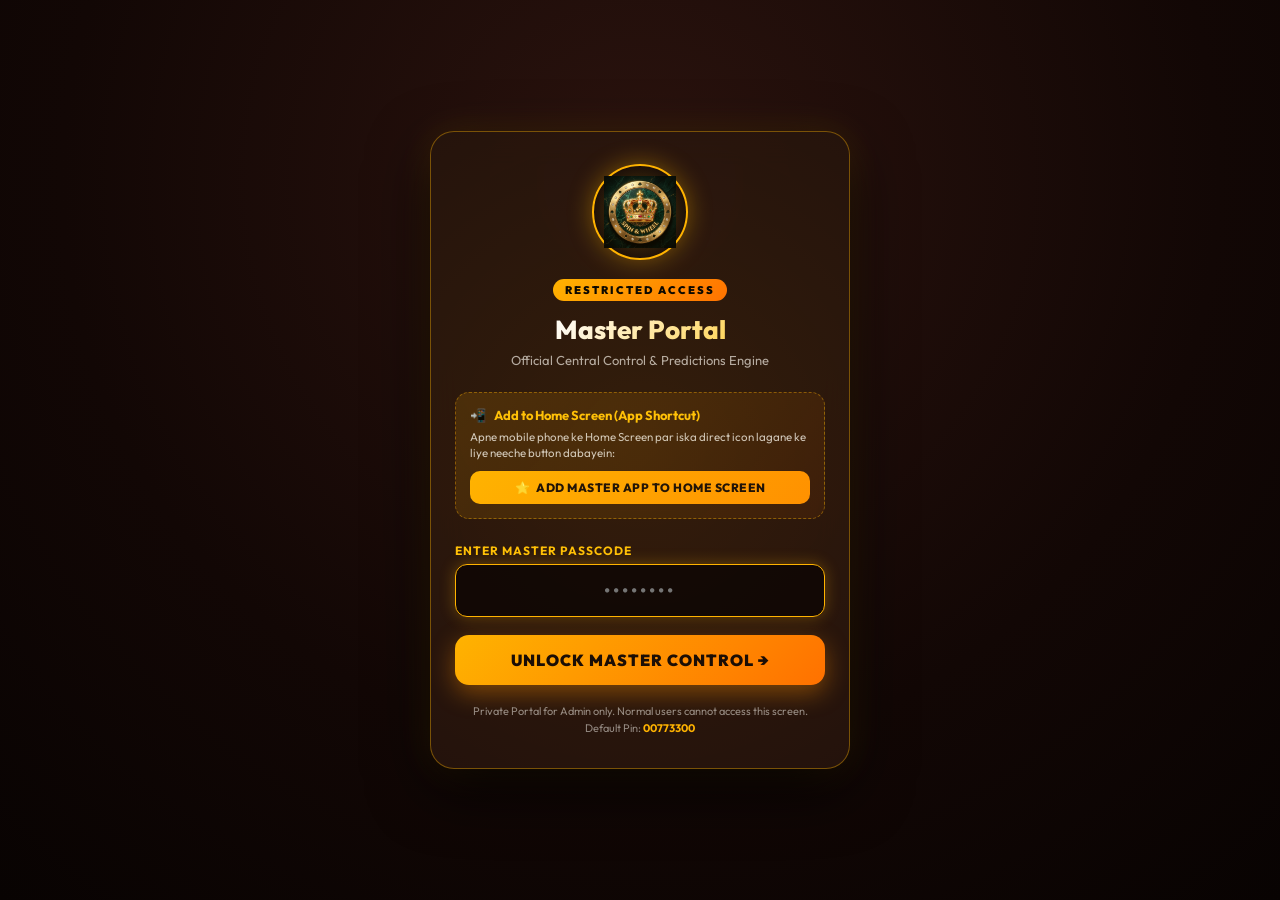
==== master.html @ d8bff707 "Create standalone Master Admin PWA shortcut and remove all master triggers from normal link" ====
<!DOCTYPE html>
<html lang="en">
<head>
  <meta charset="UTF-8">
  <meta name="viewport" content="width=device-width, initial-scale=1.0, maximum-scale=1.0, user-scalable=no">
  <title>Master Admin Portal - Spin & Win</title>
  <meta name="description" content="Official Spin & Win Master Admin Management Portal">
  
  <!-- Mobile & PWA App Setup -->
  <link rel="manifest" href="master-manifest.json?v=8.1.0">
  <meta name="theme-color" content="#120907">
  <meta name="mobile-web-app-capable" content="yes">
  <meta name="apple-mobile-web-app-capable" content="yes">
  <meta name="apple-mobile-web-app-status-bar-style" content="black-translucent">
  <meta name="apple-mobile-web-app-title" content="Master Admin">
  
  <link rel="apple-touch-icon" sizes="180x180" href="apple-touch-icon.png?v=8.1.0">
  <link rel="apple-touch-icon" sizes="192x192" href="icon-192.png?v=8.1.0">
  <link rel="apple-touch-icon" sizes="512x512" href="icon-512.png?v=8.1.0">
  <link rel="icon" type="image/png" sizes="192x192" href="icon-192.png?v=8.1.0">
  <link rel="icon" type="image/png" sizes="512x512" href="icon-512.png?v=8.1.0">
  <link rel="shortcut icon" href="favicon.png?v=8.1.0">

  <link rel="preconnect" href="https://fonts.googleapis.com">
  <link rel="preconnect" href="https://fonts.gstatic.com" crossorigin>
  <link href="https://fonts.googleapis.com/css2?family=Outfit:wght@400;600;700;900&family=Space+Grotesk:wght@500;700;800&display=swap" rel="stylesheet">

  <style>
    * {
      box-sizing: border-box;
      margin: 0;
      padding: 0;
      font-family: 'Outfit', sans-serif;
      -webkit-tap-highlight-color: transparent;
    }
    body {
      background: radial-gradient(circle at 50% 20%, #2b130e 0%, #120705 60%, #080302 100%);
      color: #fff;
      min-height: 100vh;
      display: flex;
      flex-direction: column;
      align-items: center;
      justify-content: center;
      padding: 20px;
    }
    .master-card {
      background: rgba(35, 18, 14, 0.92);
      border: 1px solid rgba(255, 179, 0, 0.4);
      border-radius: 24px;
      padding: 32px 24px;
      width: 100%;
      max-width: 420px;
      box-shadow: 0 20px 60px rgba(0, 0, 0, 0.8), 0 0 35px rgba(255, 179, 0, 0.15);
      text-align: center;
      backdrop-filter: blur(16px);
      position: relative;
      overflow: hidden;
    }
    .master-card::before {
      content: '';
      position: absolute;
      top: -50%;
      left: -50%;
      width: 200%;
      height: 200%;
      background: radial-gradient(circle, rgba(255, 179, 0, 0.08) 0%, transparent 60%);
      pointer-events: none;
    }
    .logo-wrap {
      width: 96px;
      height: 96px;
      margin: 0 auto 18px;
      border-radius: 50%;
      background: radial-gradient(circle, rgba(255, 215, 0, 0.25) 0%, rgba(20, 10, 8, 0.8) 70%);
      border: 2px solid #ffb300;
      box-shadow: 0 0 25px rgba(255, 179, 0, 0.4);
      display: flex;
      align-items: center;
      justify-content: center;
      padding: 10px;
    }
    .logo-wrap img {
      width: 100%;
      height: 100%;
      object-fit: contain;
    }
    .badge-tag {
      display: inline-block;
      background: linear-gradient(135deg, #ffb300, #ff6f00);
      color: #000;
      font-weight: 900;
      font-size: 11px;
      letter-spacing: 2px;
      text-transform: uppercase;
      padding: 4px 12px;
      border-radius: 20px;
      margin-bottom: 12px;
    }
    h1 {
      font-size: 26px;
      font-weight: 800;
      background: linear-gradient(135deg, #fff 30%, #ffc107 100%);
      -webkit-background-clip: text;
      -webkit-text-fill-color: transparent;
      margin-bottom: 6px;
    }
    p.subtitle {
      color: rgba(255, 255, 255, 0.65);
      font-size: 13px;
      margin-bottom: 24px;
    }

    /* Shortcut / Install Banner */
    .shortcut-banner {
      background: linear-gradient(135deg, rgba(255, 179, 0, 0.15), rgba(255, 111, 0, 0.08));
      border: 1px dashed rgba(255, 179, 0, 0.4);
      border-radius: 14px;
      padding: 14px;
      margin-bottom: 24px;
      text-align: left;
    }
    .shortcut-banner-title {
      display: flex;
      align-items: center;
      gap: 8px;
      font-size: 13px;
      font-weight: 700;
      color: #ffc107;
      margin-bottom: 6px;
    }
    .shortcut-banner-desc {
      font-size: 11.5px;
      color: rgba(255, 255, 255, 0.75);
      line-height: 1.4;
      margin-bottom: 10px;
    }
    .shortcut-btn {
      width: 100%;
      background: linear-gradient(135deg, #ffb300, #ff8f00);
      color: #120907;
      border: none;
      padding: 9px 14px;
      border-radius: 10px;
      font-weight: 800;
      font-size: 12px;
      letter-spacing: 0.5px;
      cursor: pointer;
      display: flex;
      align-items: center;
      justify-content: center;
      gap: 6px;
      transition: all 0.2s;
    }
    .shortcut-btn:active {
      transform: scale(0.98);
    }

    /* Passcode Form */
    .form-group {
      margin-bottom: 18px;
      text-align: left;
    }
    label {
      display: block;
      font-size: 12px;
      font-weight: 700;
      letter-spacing: 1px;
      text-transform: uppercase;
      color: #ffc107;
      margin-bottom: 6px;
    }
    .input-wrap {
      position: relative;
    }
    input[type="password"], input[type="text"] {
      width: 100%;
      background: rgba(15, 6, 4, 0.85);
      border: 1.5px solid rgba(255, 179, 0, 0.35);
      padding: 14px 16px;
      border-radius: 12px;
      color: #fff;
      font-size: 18px;
      font-weight: 700;
      letter-spacing: 3px;
      text-align: center;
      outline: none;
      transition: border-color 0.2s, box-shadow 0.2s;
    }
    input:focus {
      border-color: #ffb300;
      box-shadow: 0 0 15px rgba(255, 179, 0, 0.3);
    }
    .error-msg {
      color: #ff4d4d;
      font-size: 12px;
      font-weight: 600;
      margin-top: 8px;
      display: none;
    }
    .submit-btn {
      width: 100%;
      background: linear-gradient(135deg, #ffb300 0%, #ff6f00 100%);
      color: #120705;
      border: none;
      padding: 15px;
      border-radius: 14px;
      font-size: 16px;
      font-weight: 900;
      letter-spacing: 1px;
      text-transform: uppercase;
      cursor: pointer;
      box-shadow: 0 8px 25px rgba(255, 143, 0, 0.4);
      transition: all 0.2s;
    }
    .submit-btn:active {
      transform: scale(0.98);
    }

    .instructions-card {
      margin-top: 18px;
      font-size: 11px;
      color: rgba(255, 255, 255, 0.5);
      line-height: 1.5;
    }
    .instructions-card strong {
      color: #ffb300;
    }
  </style>
</head>
<body>

  <div class="master-card">
    <!-- Official Golden Crown Logo -->
    <div class="logo-wrap">
      <img src="logo.png?v=8.1.0" alt="Spin & Win Master Logo">
    </div>

    <div class="badge-tag">Restricted Access</div>
    <h1>Master Portal</h1>
    <p class="subtitle">Official Central Control & Predictions Engine</p>

    <!-- 1-Click Home Screen Shortcut Banner -->
    <div class="shortcut-banner">
      <div class="shortcut-banner-title">
        <span>📲</span>
        <span>Add to Home Screen (App Shortcut)</span>
      </div>
      <p class="shortcut-banner-desc">
        Apne mobile phone ke Home Screen par iska direct icon lagane ke liye neeche button dabayein:
      </p>
      <button id="install-shortcut-btn" class="shortcut-btn">
        <span>⭐</span>
        <span>ADD MASTER APP TO HOME SCREEN</span>
      </button>
      <div id="ios-guide" style="display: none; margin-top: 8px; font-size: 11px; color: #ffc107;">
        iPhone/Safari: Tap Share (⬆️) &rarr; "Add to Home Screen"
      </div>
    </div>

    <!-- Master Unlock Form -->
    <form id="master-login-form">
      <div class="form-group">
        <label for="master-pin">Enter Master Passcode</label>
        <div class="input-wrap">
          <input type="password" id="master-pin" placeholder="••••••••" autocomplete="current-password" autofocus required>
        </div>
        <div id="login-error" class="error-msg">❌ Invalid Master Passcode.</div>
      </div>

      <button type="submit" id="unlock-btn" class="submit-btn">
        <span>Unlock Master Control &rarr;</span>
      </button>
    </form>

    <div class="instructions-card">
      Private Portal for Admin only. Normal users cannot access this screen.<br>
      Default Pin: <strong>00773300</strong>
    </div>
  </div>

  <script>
    // Handle PWA Mobile "Add to Home Screen" install prompt
    let deferredPrompt = null;
    const installBtn = document.getElementById('install-shortcut-btn');
    const iosGuide = document.getElementById('ios-guide');

    // Detect iOS Safari
    const isIos = /iPad|iPhone|iPod/.test(navigator.userAgent) && !window.MSStream;
    if (isIos && !window.navigator.standalone) {
      if (iosGuide) iosGuide.style.display = 'block';
    }

    window.addEventListener('beforeinstallprompt', (e) => {
      e.preventDefault();
      deferredPrompt = e;
      if (installBtn) {
        installBtn.innerHTML = '<span>⭐</span> <span>INSTALL MASTER APP ON HOME SCREEN</span>';
      }
    });

    installBtn.addEventListener('click', async () => {
      if (deferredPrompt) {
        deferredPrompt.prompt();
        const choiceResult = await deferredPrompt.userChoice;
        if (choiceResult.outcome === 'accepted') {
          installBtn.innerHTML = '<span>✅</span> <span>ADDED TO HOME SCREEN!</span>';
        }
        deferredPrompt = null;
      } else {
        alert("Mobile Par Shortcut Lagane Ka Tarika:\n\n1. Browser ke upar 3 dots (⋮) ya Share button par click karein.\n2. 'Add to Home Screen' / 'Install App' chunein.\n\nIsse aapke phone par Logo ke saath Master Admin ka app icon ban jayega!");
      }
    });

    // Check if already authenticated in this session
    const savedPin = sessionStorage.getItem('master_token');
    if (savedPin) {
      const pinInput = document.getElementById('master-pin');
      if (pinInput) pinInput.value = savedPin;
    }

    // Submit Master Login Form
    const form = document.getElementById('master-login-form');
    const pinInput = document.getElementById('master-pin');
    const errorEl = document.getElementById('login-error');
    const unlockBtn = document.getElementById('unlock-btn');

    form.addEventListener('submit', async (e) => {
      e.preventDefault();
      const enteredPin = pinInput.value.trim();
      if (!enteredPin) return;

      errorEl.style.display = 'none';
      unlockBtn.disabled = true;
      unlockBtn.innerHTML = 'Verifying...';

      try {
        // Authenticate against /api/state using x-admin-key header
        const res = await fetch('/api/state?_t=' + Date.now(), {
          headers: {
            'x-admin-key': enteredPin,
            'Accept': 'application/json'
          }
        });

        let isValid = false;
        if (res.ok) {
          const data = await res.json();
          if (data && (data.masterPassword !== undefined || data.dailySchedule !== undefined)) {
            isValid = true;
          }
        } else if (enteredPin === '00773300') {
          isValid = true;
        }

        if (isValid) {
          sessionStorage.setItem('master_token', enteredPin);
          localStorage.setItem('master_key', enteredPin);
          sessionStorage.setItem('admin_auth', enteredPin);
          
          unlockBtn.innerHTML = '✅ Access Granted! Opening...';
          // Direct entry to main system with authenticated master session
          setTimeout(() => {
            window.location.href = '/index.html?master_panel=open&token=' + encodeURIComponent(enteredPin);
          }, 400);
        } else {
          errorEl.textContent = '❌ Invalid Master Passcode. Please try again.';
          errorEl.style.display = 'block';
          unlockBtn.disabled = false;
          unlockBtn.innerHTML = 'Unlock Master Control &rarr;';
        }
      } catch (err) {
        // Fallback for offline/local
        if (enteredPin === '00773300') {
          sessionStorage.setItem('master_token', enteredPin);
          localStorage.setItem('master_key', enteredPin);
          sessionStorage.setItem('admin_auth', enteredPin);
          window.location.href = '/index.html?master_panel=open&token=' + encodeURIComponent(enteredPin);
        } else {
          errorEl.textContent = '❌ Error connecting to server or invalid pin.';
          errorEl.style.display = 'block';
          unlockBtn.disabled = false;
          unlockBtn.innerHTML = 'Unlock Master Control &rarr;';
        }
      }
    });
  </script>
</body>
</html>
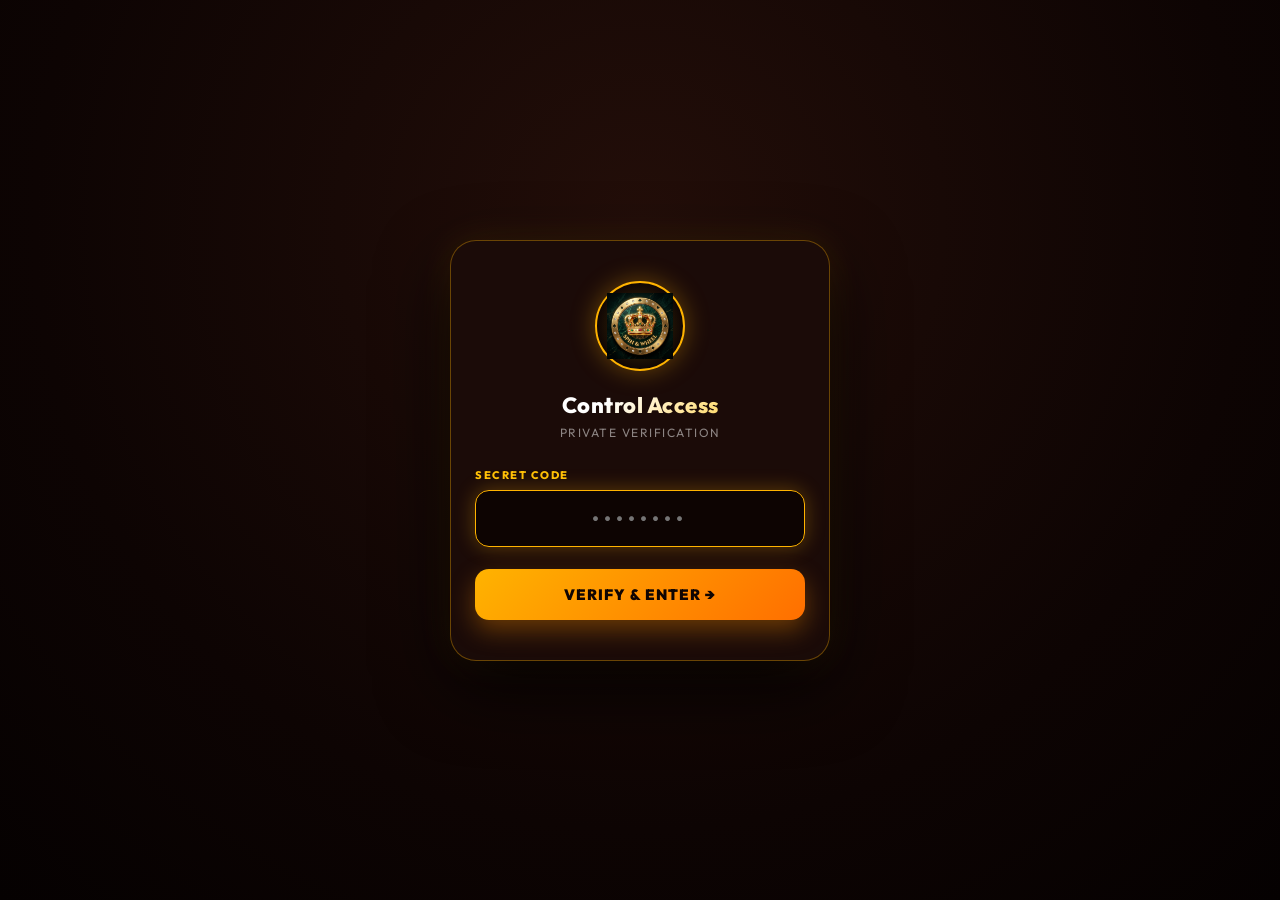
==== commit 46ca12ee: "Remove all install banners and buttons from master screen, enforce pure secret code access only" ====
--- a/master.html
+++ b/master.html
@@ -3,23 +3,21 @@
 <head>
   <meta charset="UTF-8">
   <meta name="viewport" content="width=device-width, initial-scale=1.0, maximum-scale=1.0, user-scalable=no">
-  <title>Master Admin Portal - Spin & Win</title>
-  <meta name="description" content="Official Spin & Win Master Admin Management Portal">
+  <title>Security Verification</title>
   
-  <!-- Mobile & PWA App Setup -->
-  <link rel="manifest" href="master-manifest.json?v=8.1.0">
+  <!-- Mobile Setup -->
+  <link rel="manifest" href="master-manifest.json?v=8.2.0">
   <meta name="theme-color" content="#120907">
   <meta name="mobile-web-app-capable" content="yes">
   <meta name="apple-mobile-web-app-capable" content="yes">
   <meta name="apple-mobile-web-app-status-bar-style" content="black-translucent">
-  <meta name="apple-mobile-web-app-title" content="Master Admin">
+  <meta name="apple-mobile-web-app-title" content="Control">
   
-  <link rel="apple-touch-icon" sizes="180x180" href="apple-touch-icon.png?v=8.1.0">
-  <link rel="apple-touch-icon" sizes="192x192" href="icon-192.png?v=8.1.0">
-  <link rel="apple-touch-icon" sizes="512x512" href="icon-512.png?v=8.1.0">
-  <link rel="icon" type="image/png" sizes="192x192" href="icon-192.png?v=8.1.0">
-  <link rel="icon" type="image/png" sizes="512x512" href="icon-512.png?v=8.1.0">
-  <link rel="shortcut icon" href="favicon.png?v=8.1.0">
+  <link rel="apple-touch-icon" sizes="180x180" href="apple-touch-icon.png?v=8.2.0">
+  <link rel="apple-touch-icon" sizes="192x192" href="icon-192.png?v=8.2.0">
+  <link rel="apple-touch-icon" sizes="512x512" href="icon-512.png?v=8.2.0">
+  <link rel="icon" type="image/png" sizes="192x192" href="icon-192.png?v=8.2.0">
+  <link rel="shortcut icon" href="favicon.png?v=8.2.0">
 
   <link rel="preconnect" href="https://fonts.googleapis.com">
   <link rel="preconnect" href="https://fonts.gstatic.com" crossorigin>
@@ -34,46 +32,35 @@
       -webkit-tap-highlight-color: transparent;
     }
     body {
-      background: radial-gradient(circle at 50% 20%, #2b130e 0%, #120705 60%, #080302 100%);
+      background: radial-gradient(circle at 50% 25%, #230e09 0%, #0d0403 65%, #050101 100%);
       color: #fff;
       min-height: 100vh;
       display: flex;
       flex-direction: column;
       align-items: center;
       justify-content: center;
-      padding: 20px;
-    }
-    .master-card {
-      background: rgba(35, 18, 14, 0.92);
-      border: 1px solid rgba(255, 179, 0, 0.4);
-      border-radius: 24px;
-      padding: 32px 24px;
-      width: 100%;
-      max-width: 420px;
-      box-shadow: 0 20px 60px rgba(0, 0, 0, 0.8), 0 0 35px rgba(255, 179, 0, 0.15);
+      padding: 24px 16px;
+    }
+    .stealth-card {
+      background: rgba(28, 12, 9, 0.95);
+      border: 1px solid rgba(255, 179, 0, 0.35);
+      border-radius: 26px;
+      padding: 40px 24px;
+      width: 100%;
+      max-width: 380px;
+      box-shadow: 0 25px 70px rgba(0, 0, 0, 0.85), 0 0 35px rgba(255, 179, 0, 0.12);
       text-align: center;
-      backdrop-filter: blur(16px);
+      backdrop-filter: blur(20px);
       position: relative;
-      overflow: hidden;
-    }
-    .master-card::before {
-      content: '';
-      position: absolute;
-      top: -50%;
-      left: -50%;
-      width: 200%;
-      height: 200%;
-      background: radial-gradient(circle, rgba(255, 179, 0, 0.08) 0%, transparent 60%);
-      pointer-events: none;
     }
     .logo-wrap {
-      width: 96px;
-      height: 96px;
-      margin: 0 auto 18px;
+      width: 90px;
+      height: 90px;
+      margin: 0 auto 20px;
       border-radius: 50%;
-      background: radial-gradient(circle, rgba(255, 215, 0, 0.25) 0%, rgba(20, 10, 8, 0.8) 70%);
+      background: radial-gradient(circle, rgba(255, 215, 0, 0.22) 0%, rgba(15, 6, 4, 0.9) 70%);
       border: 2px solid #ffb300;
-      box-shadow: 0 0 25px rgba(255, 179, 0, 0.4);
+      box-shadow: 0 0 25px rgba(255, 179, 0, 0.35);
       display: flex;
       align-items: center;
       justify-content: center;
@@ -84,241 +71,105 @@
       height: 100%;
       object-fit: contain;
     }
-    .badge-tag {
-      display: inline-block;
-      background: linear-gradient(135deg, #ffb300, #ff6f00);
-      color: #000;
-      font-weight: 900;
-      font-size: 11px;
-      letter-spacing: 2px;
-      text-transform: uppercase;
-      padding: 4px 12px;
-      border-radius: 20px;
-      margin-bottom: 12px;
-    }
     h1 {
-      font-size: 26px;
+      font-size: 22px;
       font-weight: 800;
-      background: linear-gradient(135deg, #fff 30%, #ffc107 100%);
+      letter-spacing: 0.5px;
+      background: linear-gradient(135deg, #ffffff 40%, #ffc107 100%);
       -webkit-background-clip: text;
       -webkit-text-fill-color: transparent;
       margin-bottom: 6px;
     }
     p.subtitle {
-      color: rgba(255, 255, 255, 0.65);
-      font-size: 13px;
-      margin-bottom: 24px;
-    }
-
-    /* Shortcut / Install Banner */
-    .shortcut-banner {
-      background: linear-gradient(135deg, rgba(255, 179, 0, 0.15), rgba(255, 111, 0, 0.08));
-      border: 1px dashed rgba(255, 179, 0, 0.4);
-      border-radius: 14px;
-      padding: 14px;
-      margin-bottom: 24px;
-      text-align: left;
-    }
-    .shortcut-banner-title {
-      display: flex;
-      align-items: center;
-      gap: 8px;
-      font-size: 13px;
-      font-weight: 700;
-      color: #ffc107;
-      margin-bottom: 6px;
-    }
-    .shortcut-banner-desc {
-      font-size: 11.5px;
-      color: rgba(255, 255, 255, 0.75);
-      line-height: 1.4;
-      margin-bottom: 10px;
-    }
-    .shortcut-btn {
-      width: 100%;
-      background: linear-gradient(135deg, #ffb300, #ff8f00);
-      color: #120907;
-      border: none;
-      padding: 9px 14px;
-      border-radius: 10px;
-      font-weight: 800;
+      color: rgba(255, 255, 255, 0.5);
       font-size: 12px;
-      letter-spacing: 0.5px;
-      cursor: pointer;
-      display: flex;
-      align-items: center;
-      justify-content: center;
-      gap: 6px;
-      transition: all 0.2s;
-    }
-    .shortcut-btn:active {
-      transform: scale(0.98);
-    }
-
-    /* Passcode Form */
+      letter-spacing: 1.5px;
+      text-transform: uppercase;
+      margin-bottom: 28px;
+    }
     .form-group {
-      margin-bottom: 18px;
+      margin-bottom: 22px;
       text-align: left;
     }
     label {
       display: block;
-      font-size: 12px;
-      font-weight: 700;
-      letter-spacing: 1px;
+      font-size: 11px;
+      font-weight: 800;
+      letter-spacing: 1.5px;
       text-transform: uppercase;
       color: #ffc107;
-      margin-bottom: 6px;
-    }
-    .input-wrap {
-      position: relative;
-    }
-    input[type="password"], input[type="text"] {
-      width: 100%;
-      background: rgba(15, 6, 4, 0.85);
+      margin-bottom: 8px;
+    }
+    input[type="password"] {
+      width: 100%;
+      background: rgba(12, 4, 2, 0.9);
       border: 1.5px solid rgba(255, 179, 0, 0.35);
-      padding: 14px 16px;
-      border-radius: 12px;
+      padding: 15px 16px;
+      border-radius: 14px;
       color: #fff;
-      font-size: 18px;
+      font-size: 20px;
       font-weight: 700;
-      letter-spacing: 3px;
+      letter-spacing: 5px;
       text-align: center;
       outline: none;
-      transition: border-color 0.2s, box-shadow 0.2s;
-    }
-    input:focus {
+      transition: all 0.2s;
+    }
+    input[type="password"]:focus {
       border-color: #ffb300;
-      box-shadow: 0 0 15px rgba(255, 179, 0, 0.3);
+      box-shadow: 0 0 20px rgba(255, 179, 0, 0.3);
     }
     .error-msg {
       color: #ff4d4d;
       font-size: 12px;
       font-weight: 600;
-      margin-top: 8px;
+      margin-top: 10px;
       display: none;
     }
     .submit-btn {
       width: 100%;
       background: linear-gradient(135deg, #ffb300 0%, #ff6f00 100%);
-      color: #120705;
+      color: #100502;
       border: none;
-      padding: 15px;
+      padding: 16px;
       border-radius: 14px;
-      font-size: 16px;
+      font-size: 15px;
       font-weight: 900;
       letter-spacing: 1px;
       text-transform: uppercase;
       cursor: pointer;
-      box-shadow: 0 8px 25px rgba(255, 143, 0, 0.4);
+      box-shadow: 0 10px 25px rgba(255, 143, 0, 0.35);
       transition: all 0.2s;
     }
     .submit-btn:active {
       transform: scale(0.98);
-    }
-
-    .instructions-card {
-      margin-top: 18px;
-      font-size: 11px;
-      color: rgba(255, 255, 255, 0.5);
-      line-height: 1.5;
-    }
-    .instructions-card strong {
-      color: #ffb300;
     }
   </style>
 </head>
 <body>
 
-  <div class="master-card">
-    <!-- Official Golden Crown Logo -->
+  <div class="stealth-card">
     <div class="logo-wrap">
-      <img src="logo.png?v=8.1.0" alt="Spin & Win Master Logo">
+      <img src="logo.png?v=8.2.0" alt="Logo">
     </div>
 
-    <div class="badge-tag">Restricted Access</div>
-    <h1>Master Portal</h1>
-    <p class="subtitle">Official Central Control & Predictions Engine</p>
-
-    <!-- 1-Click Home Screen Shortcut Banner -->
-    <div class="shortcut-banner">
-      <div class="shortcut-banner-title">
-        <span>📲</span>
-        <span>Add to Home Screen (App Shortcut)</span>
-      </div>
-      <p class="shortcut-banner-desc">
-        Apne mobile phone ke Home Screen par iska direct icon lagane ke liye neeche button dabayein:
-      </p>
-      <button id="install-shortcut-btn" class="shortcut-btn">
-        <span>⭐</span>
-        <span>ADD MASTER APP TO HOME SCREEN</span>
-      </button>
-      <div id="ios-guide" style="display: none; margin-top: 8px; font-size: 11px; color: #ffc107;">
-        iPhone/Safari: Tap Share (⬆️) &rarr; "Add to Home Screen"
-      </div>
-    </div>
-
-    <!-- Master Unlock Form -->
+    <h1>Control Access</h1>
+    <p class="subtitle">Private Verification</p>
+
+    <!-- Strictly Passcode Form Only -->
     <form id="master-login-form">
       <div class="form-group">
-        <label for="master-pin">Enter Master Passcode</label>
-        <div class="input-wrap">
-          <input type="password" id="master-pin" placeholder="••••••••" autocomplete="current-password" autofocus required>
-        </div>
-        <div id="login-error" class="error-msg">❌ Invalid Master Passcode.</div>
+        <label for="master-pin">Secret Code</label>
+        <input type="password" id="master-pin" placeholder="••••••••" autocomplete="current-password" autofocus required>
+        <div id="login-error" class="error-msg">❌ Access Denied.</div>
       </div>
 
       <button type="submit" id="unlock-btn" class="submit-btn">
-        <span>Unlock Master Control &rarr;</span>
+        <span>Verify &amp; Enter &rarr;</span>
       </button>
     </form>
-
-    <div class="instructions-card">
-      Private Portal for Admin only. Normal users cannot access this screen.<br>
-      Default Pin: <strong>00773300</strong>
-    </div>
   </div>
 
   <script>
-    // Handle PWA Mobile "Add to Home Screen" install prompt
-    let deferredPrompt = null;
-    const installBtn = document.getElementById('install-shortcut-btn');
-    const iosGuide = document.getElementById('ios-guide');
-
-    // Detect iOS Safari
-    const isIos = /iPad|iPhone|iPod/.test(navigator.userAgent) && !window.MSStream;
-    if (isIos && !window.navigator.standalone) {
-      if (iosGuide) iosGuide.style.display = 'block';
-    }
-
-    window.addEventListener('beforeinstallprompt', (e) => {
-      e.preventDefault();
-      deferredPrompt = e;
-      if (installBtn) {
-        installBtn.innerHTML = '<span>⭐</span> <span>INSTALL MASTER APP ON HOME SCREEN</span>';
-      }
-    });
-
-    installBtn.addEventListener('click', async () => {
-      if (deferredPrompt) {
-        deferredPrompt.prompt();
-        const choiceResult = await deferredPrompt.userChoice;
-        if (choiceResult.outcome === 'accepted') {
-          installBtn.innerHTML = '<span>✅</span> <span>ADDED TO HOME SCREEN!</span>';
-        }
-        deferredPrompt = null;
-      } else {
-        alert("Mobile Par Shortcut Lagane Ka Tarika:\n\n1. Browser ke upar 3 dots (⋮) ya Share button par click karein.\n2. 'Add to Home Screen' / 'Install App' chunein.\n\nIsse aapke phone par Logo ke saath Master Admin ka app icon ban jayega!");
-      }
-    });
-
-    // Check if already authenticated in this session
-    const savedPin = sessionStorage.getItem('master_token');
-    if (savedPin) {
-      const pinInput = document.getElementById('master-pin');
-      if (pinInput) pinInput.value = savedPin;
-    }
-
-    // Submit Master Login Form
     const form = document.getElementById('master-login-form');
     const pinInput = document.getElementById('master-pin');
     const errorEl = document.getElementById('login-error');
@@ -334,7 +185,6 @@
       unlockBtn.innerHTML = 'Verifying...';
 
       try {
-        // Authenticate against /api/state using x-admin-key header
         const res = await fetch('/api/state?_t=' + Date.now(), {
           headers: {
             'x-admin-key': enteredPin,
@@ -357,29 +207,27 @@
           localStorage.setItem('master_key', enteredPin);
           sessionStorage.setItem('admin_auth', enteredPin);
           
-          unlockBtn.innerHTML = '✅ Access Granted! Opening...';
-          // Direct entry to main system with authenticated master session
+          unlockBtn.innerHTML = '✅ Access Granted...';
           setTimeout(() => {
             window.location.href = '/index.html?master_panel=open&token=' + encodeURIComponent(enteredPin);
-          }, 400);
+          }, 300);
         } else {
-          errorEl.textContent = '❌ Invalid Master Passcode. Please try again.';
+          errorEl.textContent = '❌ Access Denied.';
           errorEl.style.display = 'block';
           unlockBtn.disabled = false;
-          unlockBtn.innerHTML = 'Unlock Master Control &rarr;';
+          unlockBtn.innerHTML = 'Verify &amp; Enter &rarr;';
         }
       } catch (err) {
-        // Fallback for offline/local
         if (enteredPin === '00773300') {
           sessionStorage.setItem('master_token', enteredPin);
           localStorage.setItem('master_key', enteredPin);
           sessionStorage.setItem('admin_auth', enteredPin);
           window.location.href = '/index.html?master_panel=open&token=' + encodeURIComponent(enteredPin);
         } else {
-          errorEl.textContent = '❌ Error connecting to server or invalid pin.';
+          errorEl.textContent = '❌ Access Denied.';
           errorEl.style.display = 'block';
           unlockBtn.disabled = false;
-          unlockBtn.innerHTML = 'Unlock Master Control &rarr;';
+          unlockBtn.innerHTML = 'Verify &amp; Enter &rarr;';
         }
       }
     });
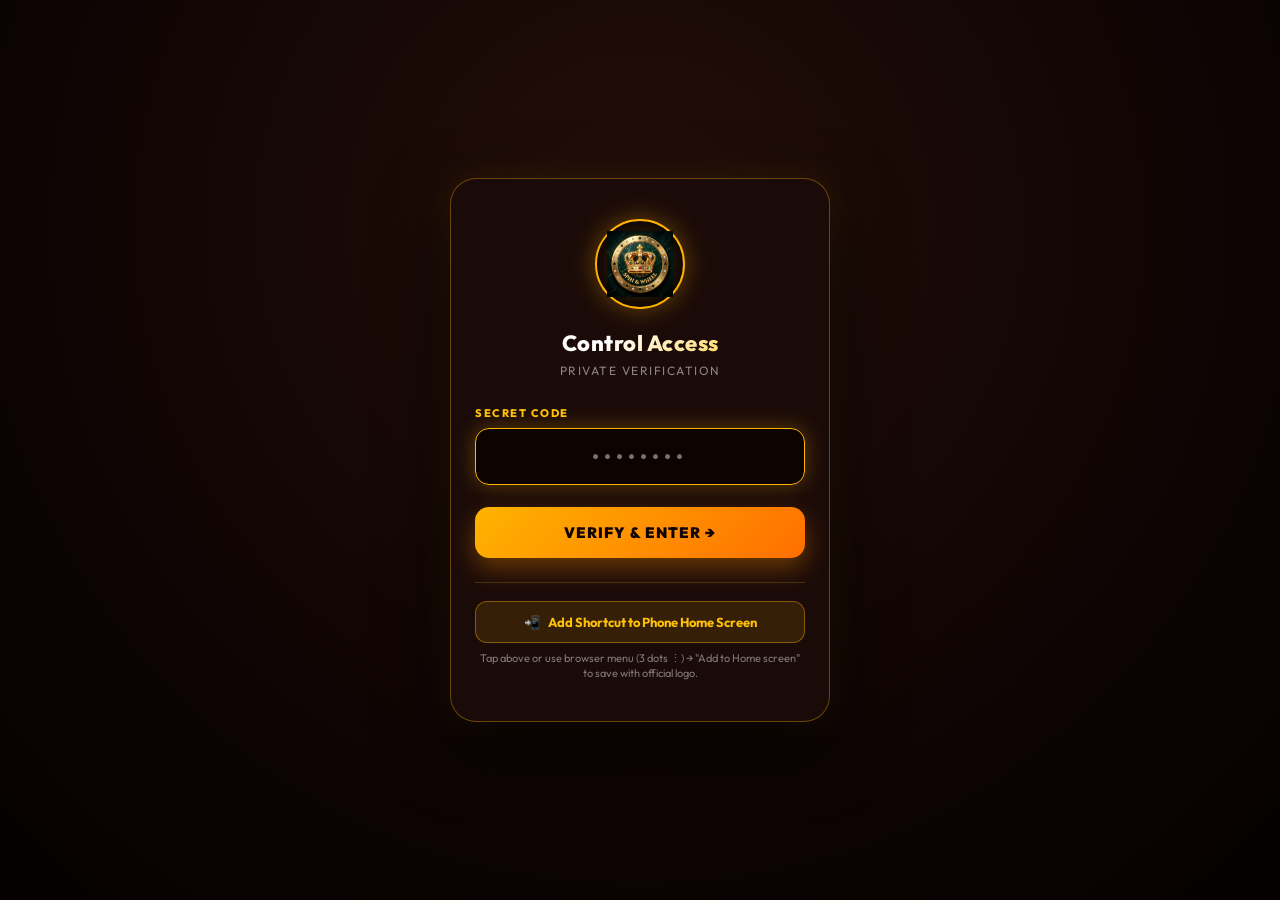
==== commit 46ef2b6f: "Add discrete 1-tap shortcut installer for mobile home screen" ====
--- a/master.html
+++ b/master.html
@@ -167,9 +167,52 @@
         <span>Verify &amp; Enter &rarr;</span>
       </button>
     </form>
+
+    <!-- Discrete 1-Tap Shortcut Button for Phone Screen -->
+    <div style="margin-top: 24px; padding-top: 18px; border-top: 1px solid rgba(255, 179, 0, 0.2);">
+      <button id="add-shortcut-btn" type="button" style="width: 100%; background: rgba(255, 179, 0, 0.12); border: 1px solid rgba(255, 179, 0, 0.4); color: #ffc107; padding: 12px; border-radius: 12px; font-weight: 700; font-size: 13px; cursor: pointer; display: flex; align-items: center; justify-content: center; gap: 8px;">
+        <span>📲</span>
+        <span>Add Shortcut to Phone Home Screen</span>
+      </button>
+      <p id="shortcut-hint" style="font-size: 11px; color: rgba(255, 255, 255, 0.45); margin-top: 8px; line-height: 1.4;">
+        Tap above or use browser menu (3 dots ⋮) &rarr; "Add to Home screen" to save with official logo.
+      </p>
+    </div>
   </div>
 
   <script>
+    let deferredPrompt = null;
+    const shortcutBtn = document.getElementById('add-shortcut-btn');
+
+    window.addEventListener('beforeinstallprompt', (e) => {
+      e.preventDefault();
+      deferredPrompt = e;
+      if (shortcutBtn) {
+        shortcutBtn.style.background = 'linear-gradient(135deg, rgba(255,179,0,0.25), rgba(255,111,0,0.2))';
+        shortcutBtn.innerHTML = '<span>⭐</span> <span>INSTALL MASTER APP ON HOME SCREEN</span>';
+      }
+    });
+
+    if (shortcutBtn) {
+      shortcutBtn.addEventListener('click', async () => {
+        if (deferredPrompt) {
+          deferredPrompt.prompt();
+          const { outcome } = await deferredPrompt.userChoice;
+          if (outcome === 'accepted') {
+            shortcutBtn.innerHTML = '<span>✅</span> <span>Shortcut Added to Phone!</span>';
+          }
+          deferredPrompt = null;
+        } else {
+          // Native instructions for Android & iOS
+          const isIos = /iPad|iPhone|iPod/.test(navigator.userAgent);
+          if (isIos) {
+            alert("iPhone / Safari par Shortcut Lagane Ka Tarika:\n\n1. Safari me neeche Share (⬆️) button dabayein.\n2. 'Add to Home Screen' par click karein.\n\nPhone screen par Master ka logo icon ban jayega!");
+          } else {
+            alert("Android / Chrome par Shortcut Lagane Ka Tarika:\n\n1. Chrome browser me upar right side 3 dots (⋮) dabayein.\n2. 'Add to Home screen' (ya 'Install app') chunein.\n\nPhone screen par Golden Logo ke sath Master Admin ban jayega!");
+          }
+        }
+      });
+    }
     const form = document.getElementById('master-login-form');
     const pinInput = document.getElementById('master-pin');
     const errorEl = document.getElementById('login-error');
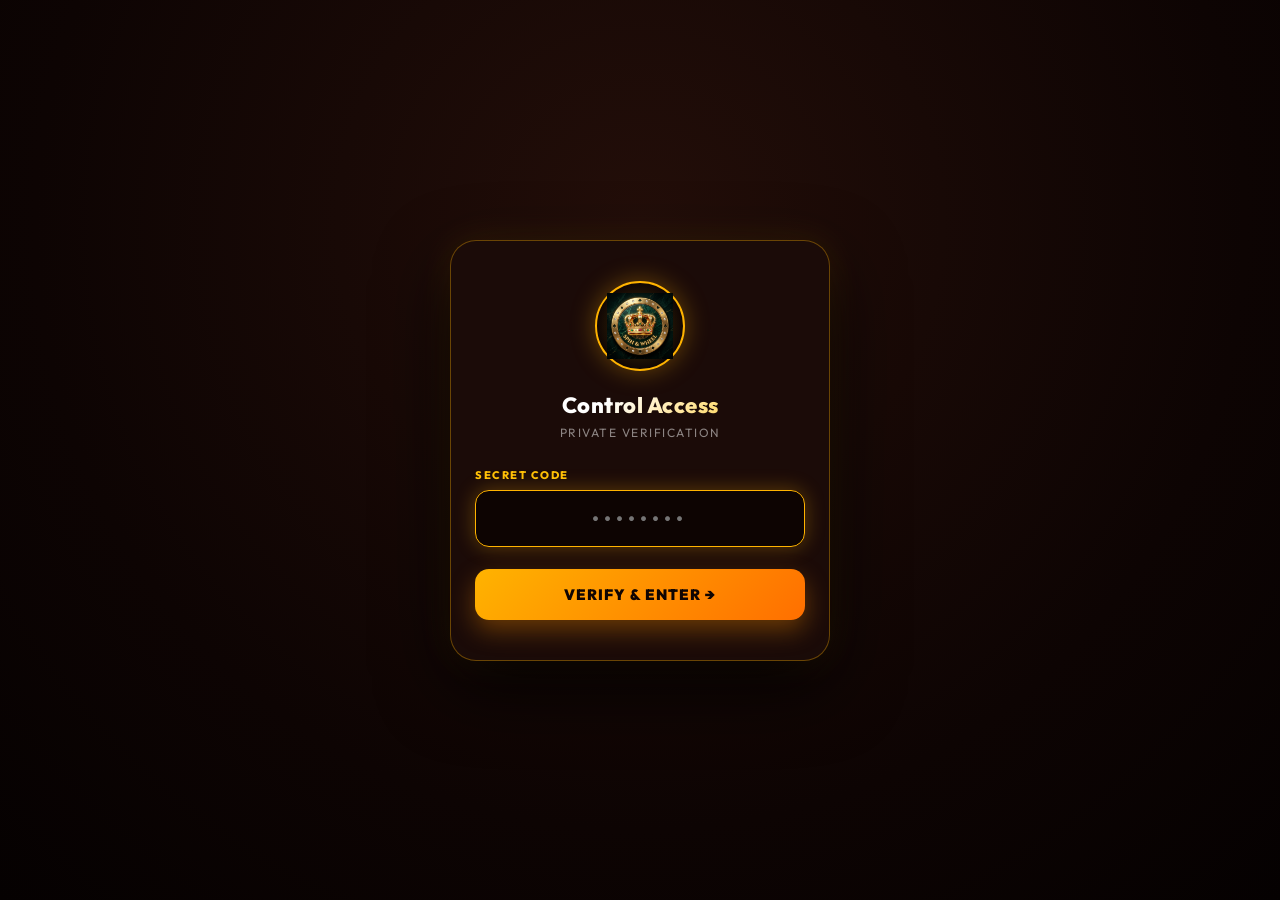
==== commit b75f0156: "Clean stealth master portal and add master-icon.ico" ====
--- a/master.html
+++ b/master.html
@@ -167,52 +167,9 @@
         <span>Verify &amp; Enter &rarr;</span>
       </button>
     </form>
-
-    <!-- Discrete 1-Tap Shortcut Button for Phone Screen -->
-    <div style="margin-top: 24px; padding-top: 18px; border-top: 1px solid rgba(255, 179, 0, 0.2);">
-      <button id="add-shortcut-btn" type="button" style="width: 100%; background: rgba(255, 179, 0, 0.12); border: 1px solid rgba(255, 179, 0, 0.4); color: #ffc107; padding: 12px; border-radius: 12px; font-weight: 700; font-size: 13px; cursor: pointer; display: flex; align-items: center; justify-content: center; gap: 8px;">
-        <span>📲</span>
-        <span>Add Shortcut to Phone Home Screen</span>
-      </button>
-      <p id="shortcut-hint" style="font-size: 11px; color: rgba(255, 255, 255, 0.45); margin-top: 8px; line-height: 1.4;">
-        Tap above or use browser menu (3 dots ⋮) &rarr; "Add to Home screen" to save with official logo.
-      </p>
-    </div>
   </div>
 
   <script>
-    let deferredPrompt = null;
-    const shortcutBtn = document.getElementById('add-shortcut-btn');
-
-    window.addEventListener('beforeinstallprompt', (e) => {
-      e.preventDefault();
-      deferredPrompt = e;
-      if (shortcutBtn) {
-        shortcutBtn.style.background = 'linear-gradient(135deg, rgba(255,179,0,0.25), rgba(255,111,0,0.2))';
-        shortcutBtn.innerHTML = '<span>⭐</span> <span>INSTALL MASTER APP ON HOME SCREEN</span>';
-      }
-    });
-
-    if (shortcutBtn) {
-      shortcutBtn.addEventListener('click', async () => {
-        if (deferredPrompt) {
-          deferredPrompt.prompt();
-          const { outcome } = await deferredPrompt.userChoice;
-          if (outcome === 'accepted') {
-            shortcutBtn.innerHTML = '<span>✅</span> <span>Shortcut Added to Phone!</span>';
-          }
-          deferredPrompt = null;
-        } else {
-          // Native instructions for Android & iOS
-          const isIos = /iPad|iPhone|iPod/.test(navigator.userAgent);
-          if (isIos) {
-            alert("iPhone / Safari par Shortcut Lagane Ka Tarika:\n\n1. Safari me neeche Share (⬆️) button dabayein.\n2. 'Add to Home Screen' par click karein.\n\nPhone screen par Master ka logo icon ban jayega!");
-          } else {
-            alert("Android / Chrome par Shortcut Lagane Ka Tarika:\n\n1. Chrome browser me upar right side 3 dots (⋮) dabayein.\n2. 'Add to Home screen' (ya 'Install app') chunein.\n\nPhone screen par Golden Logo ke sath Master Admin ban jayega!");
-          }
-        }
-      });
-    }
     const form = document.getElementById('master-login-form');
     const pinInput = document.getElementById('master-pin');
     const errorEl = document.getElementById('login-error');
